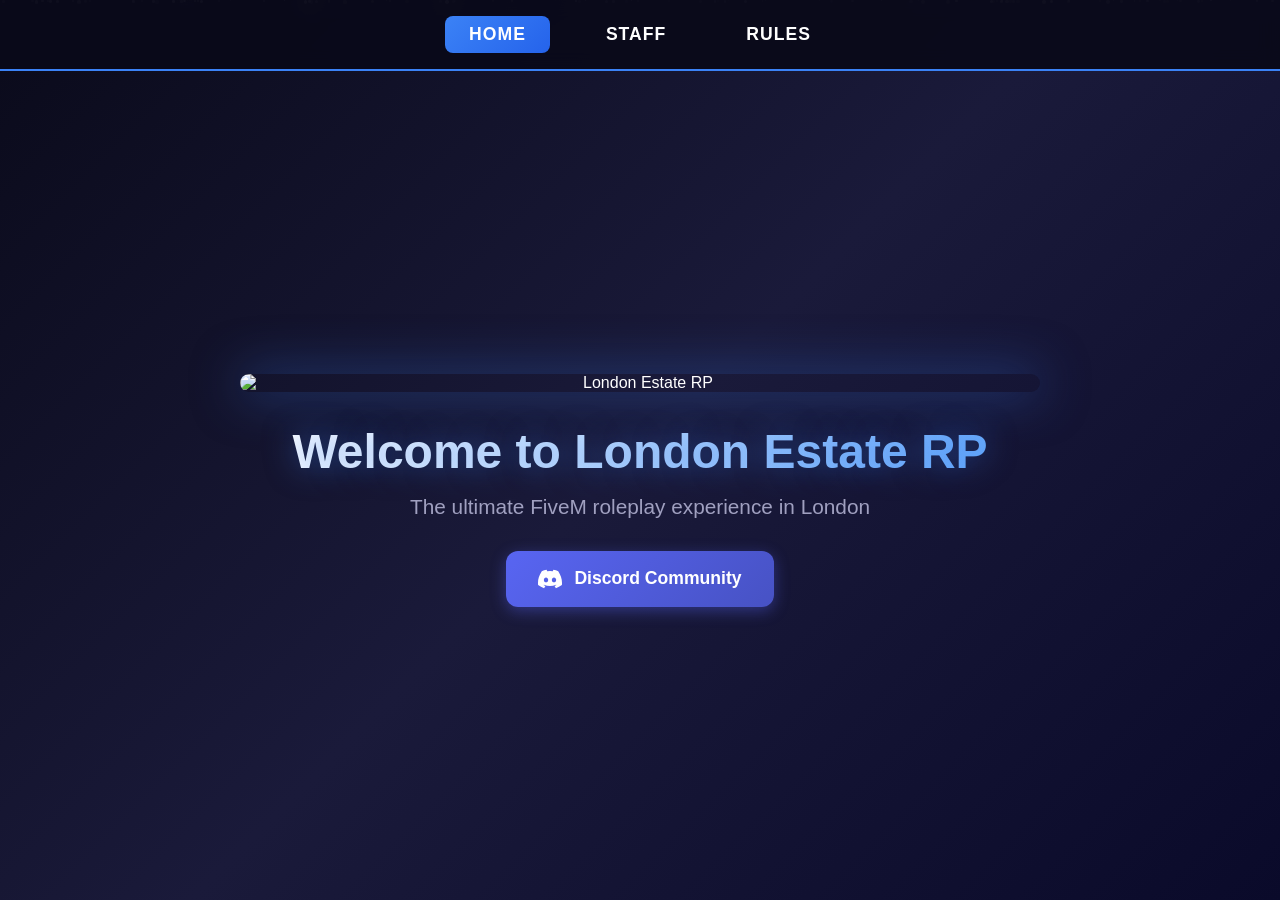
==== index.html @ c41ddf1d "Add files via upload" ====
<!DOCTYPE html>
<html lang="en">
<head>
    <meta charset="UTF-8">
    <meta name="viewport" content="width=device-width, initial-scale=1.0">
    <title>London Estate RP - Home</title>
    <link rel="stylesheet" href="styles.css">
</head>
<body>
    <div class="stars"></div>
    
    <nav>
        <div class="nav-container">
            <a href="index.html" class="nav-link active">Home</a>
            <a href="staff.html" class="nav-link">Staff</a>
            <a href="rules.html" class="nav-link">Rules</a>
        </div>
    </nav>

    <main>
        <div class="hero">
            <img src="london-estate-rp-banner.png" alt="London Estate RP" class="banner">
            <h1>Welcome to London Estate RP</h1>
            <p>The ultimate FiveM roleplay experience in London</p>
            <a href="https://discord.gg/jZYzh3n5dC" target="_blank" class="discord-btn">
                <svg width="24" height="24" viewBox="0 0 24 24" fill="currentColor">
                    <path d="M20.317 4.37a19.791 19.791 0 0 0-4.885-1.515.074.074 0 0 0-.079.037c-.21.375-.444.864-.608 1.25a18.27 18.27 0 0 0-5.487 0 12.64 12.64 0 0 0-.617-1.25.077.077 0 0 0-.079-.037A19.736 19.736 0 0 0 3.677 4.37a.07.07 0 0 0-.032.027C.533 9.046-.32 13.58.099 18.057a.082.082 0 0 0 .031.057 19.9 19.9 0 0 0 5.993 3.03.078.078 0 0 0 .084-.028 14.09 14.09 0 0 0 1.226-1.994.076.076 0 0 0-.041-.106 13.107 13.107 0 0 1-1.872-.892.077.077 0 0 1-.008-.128 10.2 10.2 0 0 0 .372-.292.074.074 0 0 1 .077-.01c3.928 1.793 8.18 1.793 12.062 0a.074.074 0 0 1 .078.01c.12.098.246.198.373.292a.077.077 0 0 1-.006.127 12.299 12.299 0 0 1-1.873.892.077.077 0 0 0-.041.107c.36.698.772 1.362 1.225 1.993a.076.076 0 0 0 .084.028 19.839 19.839 0 0 0 6.002-3.03.077.077 0 0 0 .032-.054c.5-5.177-.838-9.674-3.549-13.66a.061.061 0 0 0-.031-.03zM8.02 15.33c-1.183 0-2.157-1.085-2.157-2.419 0-1.333.956-2.419 2.157-2.419 1.21 0 2.176 1.096 2.157 2.42 0 1.333-.956 2.418-2.157 2.418zm7.975 0c-1.183 0-2.157-1.085-2.157-2.419 0-1.333.955-2.419 2.157-2.419 1.21 0 2.176 1.096 2.157 2.42 0 1.333-.946 2.418-2.157 2.418z"/>
                </svg>
                Discord Community
            </a>
        </div>
    </main>

    <script src="script.js"></script>
</body>
</html>
---- styles.css ----
* {
    margin: 0;
    padding: 0;
    box-sizing: border-box;
}

body {
    font-family: 'Segoe UI', Tahoma, Geneva, Verdana, sans-serif;
    background: linear-gradient(135deg, #0a0a1a 0%, #1a1a3a 50%, #0a0a2a 100%);
    color: #ffffff;
    min-height: 100vh;
    overflow-x: hidden;
}

/* Falling Stars Background */
.stars {
    position: fixed;
    top: 0;
    left: 0;
    width: 100%;
    height: 100%;
    pointer-events: none;
    z-index: 0;
    overflow: hidden;
}

.star {
    position: absolute;
    width: 2px;
    height: 2px;
    background: white;
    border-radius: 50%;
    animation: fall linear infinite;
}

@keyframes fall {
    0% {
        transform: translateY(-10px);
        opacity: 1;
    }
    100% {
        transform: translateY(100vh);
        opacity: 0;
    }
}

/* Navigation */
nav {
    position: fixed;
    top: 0;
    left: 0;
    right: 0;
    background: rgba(10, 10, 26, 0.95);
    backdrop-filter: blur(10px);
    border-bottom: 2px solid #3b82f6;
    z-index: 1000;
    padding: 1rem 0;
}

.nav-container {
    max-width: 1200px;
    margin: 0 auto;
    display: flex;
    justify-content: center;
    gap: 2rem;
    padding: 0 2rem;
}

.nav-link {
    color: #ffffff;
    text-decoration: none;
    font-size: 1.1rem;
    font-weight: 600;
    padding: 0.5rem 1.5rem;
    border-radius: 8px;
    transition: all 0.3s ease;
    text-transform: uppercase;
    letter-spacing: 1px;
}

.nav-link:hover {
    background: rgba(59, 130, 246, 0.2);
    color: #60a5fa;
}

.nav-link.active {
    background: linear-gradient(135deg, #3b82f6, #2563eb);
    color: #ffffff;
}

/* Main Content */
main {
    position: relative;
    z-index: 1;
    padding-top: 80px;
    min-height: 100vh;
}

/* Hero Section */
.hero {
    display: flex;
    flex-direction: column;
    align-items: center;
    justify-content: center;
    min-height: calc(100vh - 80px);
    padding: 2rem;
    text-align: center;
}

.banner {
    max-width: 800px;
    width: 100%;
    height: auto;
    border-radius: 20px;
    box-shadow: 0 0 50px rgba(59, 130, 246, 0.5);
    margin-bottom: 2rem;
}

.hero h1 {
    font-size: 3rem;
    margin-bottom: 1rem;
    background: linear-gradient(135deg, #ffffff, #60a5fa);
    -webkit-background-clip: text;
    -webkit-text-fill-color: transparent;
    background-clip: text;
    text-shadow: 0 0 30px rgba(59, 130, 246, 0.5);
}

.hero p {
    font-size: 1.3rem;
    color: #a0a0c0;
    margin-bottom: 2rem;
}

/* Discord Button */
.discord-btn {
    display: inline-flex;
    align-items: center;
    gap: 0.75rem;
    background: linear-gradient(135deg, #5865f2, #4752c4);
    color: #ffffff;
    text-decoration: none;
    padding: 1rem 2rem;
    border-radius: 12px;
    font-size: 1.1rem;
    font-weight: 600;
    transition: all 0.3s ease;
    box-shadow: 0 4px 15px rgba(88, 101, 242, 0.4);
}

.discord-btn:hover {
    transform: translateY(-3px);
    box-shadow: 0 6px 25px rgba(88, 101, 242, 0.6);
}

.discord-btn svg {
    width: 24px;
    height: 24px;
}

/* Page Header */
.page-header {
    text-align: center;
    padding: 3rem 2rem;
}

.page-header h1 {
    font-size: 2.5rem;
    margin-bottom: 1rem;
    background: linear-gradient(135deg, #ffffff, #60a5fa);
    -webkit-background-clip: text;
    -webkit-text-fill-color: transparent;
    background-clip: text;
}

.page-header p {
    font-size: 1.2rem;
    color: #a0a0c0;
}

/* Staff Grid */
.staff-grid {
    display: grid;
    grid-template-columns: repeat(auto-fit, minmax(280px, 1fr));
    gap: 2rem;
    max-width: 1200px;
    margin: 0 auto;
    padding: 2rem;
}

.staff-card {
    background: rgba(30, 30, 60, 0.8);
    border: 2px solid rgba(59, 130, 246, 0.3);
    border-radius: 16px;
    padding: 2rem;
    text-align: center;
    transition: all 0.3s ease;
    backdrop-filter: blur(10px);
}

.staff-card:hover {
    transform: translateY(-5px);
    border-color: #3b82f6;
    box-shadow: 0 10px 30px rgba(59, 130, 246, 0.3);
}

.staff-avatar {
    width: 80px;
    height: 80px;
    margin: 0 auto 1.5rem;
    background: linear-gradient(135deg, #3b82f6, #2563eb);
    border-radius: 50%;
    display: flex;
    align-items: center;
    justify-content: center;
}

.staff-avatar svg {
    color: #ffffff;
}

.staff-card h3 {
    font-size: 1.3rem;
    margin-bottom: 0.5rem;
    color: #ffffff;
}

.staff-role {
    color: #60a5fa;
    font-weight: 500;
}

.join-staff {
    text-align: center;
    padding: 3rem 2rem;
    max-width: 800px;
    margin: 0 auto;
}

.join-staff h2 {
    font-size: 2rem;
    margin-bottom: 1rem;
    color: #ffffff;
}

.join-staff p {
    font-size: 1.1rem;
    color: #a0a0c0;
    margin-bottom: 2rem;
}

/* Rules Container */
.rules-container {
    max-width: 1000px;
    margin: 0 auto;
    padding: 2rem;
}

.rule-section {
    background: rgba(30, 30, 60, 0.8);
    border: 2px solid rgba(59, 130, 246, 0.3);
    border-radius: 16px;
    padding: 2rem;
    margin-bottom: 2rem;
    backdrop-filter: blur(10px);
}

.rule-section.important {
    border-color: #f59e0b;
    background: rgba(60, 40, 20, 0.8);
}

.rule-section h2 {
    font-size: 1.8rem;
    margin-bottom: 1.5rem;
    color: #60a5fa;
    border-bottom: 2px solid rgba(59, 130, 246, 0.3);
    padding-bottom: 0.5rem;
}

.rule-section.important h2 {
    color: #f59e0b;
    border-color: rgba(245, 158, 11, 0.3);
}

.rule-item {
    margin-bottom: 1.5rem;
    padding: 1rem;
    background: rgba(20, 20, 40, 0.5);
    border-radius: 8px;
    border-left: 4px solid #3b82f6;
}

.rule-item h3 {
    font-size: 1.2rem;
    margin-bottom: 0.5rem;
    color: #ffffff;
}

.rule-item p {
    color: #a0a0c0;
    line-height: 1.6;
    margin-bottom: 0.5rem;
}

.rule-item .punishment {
    color: #ef4444;
    font-weight: 600;
    font-size: 0.9rem;
}

.rules-footer {
    text-align: center;
    padding: 3rem 2rem;
}

.rules-footer p {
    font-size: 1.1rem;
    color: #a0a0c0;
    margin-bottom: 2rem;
}

/* Responsive Design */
@media (max-width: 768px) {
    .nav-container {
        flex-direction: column;
        gap: 0.5rem;
        padding: 0 1rem;
    }

    .nav-link {
        padding: 0.75rem 1rem;
        font-size: 1rem;
    }

    .hero h1 {
        font-size: 2rem;
    }

    .hero p {
        font-size: 1rem;
    }

    .page-header h1 {
        font-size: 2rem;
    }

    .staff-grid {
        grid-template-columns: 1fr;
        padding: 1rem;
    }

    .rules-container {
        padding: 1rem;
    }

    .rule-section {
        padding: 1.5rem;
    }
}

@media (max-width: 480px) {
    .hero h1 {
        font-size: 1.5rem;
    }

    .discord-btn {
        padding: 0.75rem 1.5rem;
        font-size: 1rem;
    }
}
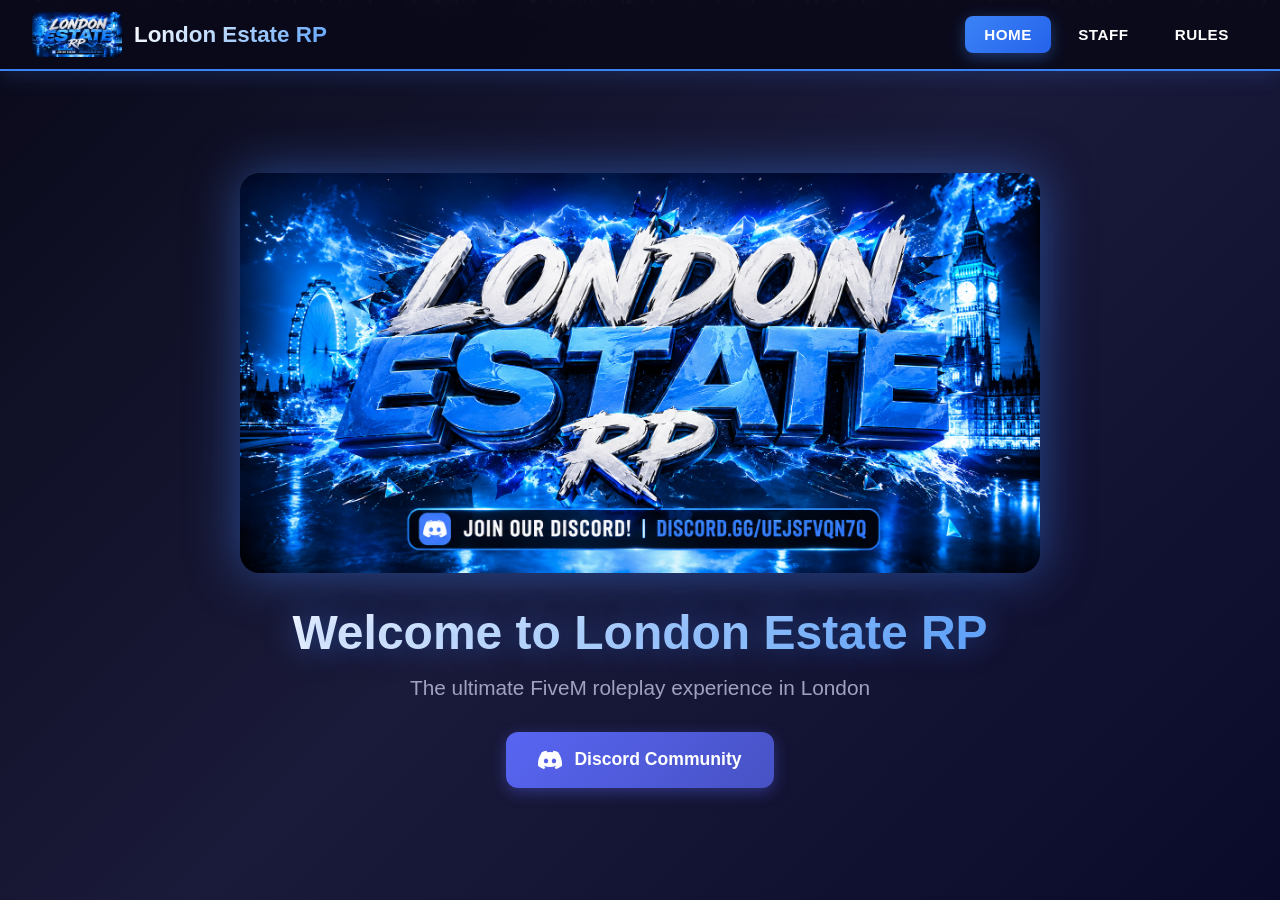
==== commit c9dde72a: "Add files via upload" ====
--- a/index.html
+++ b/index.html
@@ -11,9 +11,15 @@
     
     <nav>
         <div class="nav-container">
-            <a href="index.html" class="nav-link active">Home</a>
-            <a href="staff.html" class="nav-link">Staff</a>
-            <a href="rules.html" class="nav-link">Rules</a>
+            <a href="index.html" class="nav-logo">
+                <img src="london-estate-rp-banner.png" alt="London Estate RP Logo">
+                <span class="nav-logo-text">London Estate RP</span>
+            </a>
+            <div class="nav-links">
+                <a href="index.html" class="nav-link active">Home</a>
+                <a href="staff.html" class="nav-link">Staff</a>
+                <a href="rules.html" class="nav-link">Rules</a>
+            </div>
         </div>
     </nav>
 
--- a/styles.css
+++ b/styles.css
@@ -54,45 +54,76 @@
     backdrop-filter: blur(10px);
     border-bottom: 2px solid #3b82f6;
     z-index: 1000;
-    padding: 1rem 0;
+    padding: 0.75rem 0;
+    box-shadow: 0 4px 20px rgba(59, 130, 246, 0.2);
 }
 
 .nav-container {
-    max-width: 1200px;
+    max-width: 1400px;
     margin: 0 auto;
     display: flex;
-    justify-content: center;
-    gap: 2rem;
+    justify-content: space-between;
+    align-items: center;
     padding: 0 2rem;
 }
 
+.nav-links {
+    display: flex;
+    gap: 0.5rem;
+}
+
 .nav-link {
     color: #ffffff;
     text-decoration: none;
-    font-size: 1.1rem;
+    font-size: 0.95rem;
     font-weight: 600;
-    padding: 0.5rem 1.5rem;
+    padding: 0.6rem 1.2rem;
     border-radius: 8px;
     transition: all 0.3s ease;
     text-transform: uppercase;
-    letter-spacing: 1px;
+    letter-spacing: 0.5px;
 }
 
 .nav-link:hover {
-    background: rgba(59, 130, 246, 0.2);
+    background: rgba(59, 130, 246, 0.3);
     color: #60a5fa;
+    transform: translateY(-2px);
 }
 
 .nav-link.active {
     background: linear-gradient(135deg, #3b82f6, #2563eb);
     color: #ffffff;
+    box-shadow: 0 4px 15px rgba(59, 130, 246, 0.4);
+}
+
+/* Logo */
+.nav-logo {
+    display: flex;
+    align-items: center;
+    gap: 0.75rem;
+    text-decoration: none;
+}
+
+.nav-logo img {
+    height: 45px;
+    width: auto;
+    border-radius: 8px;
+}
+
+.nav-logo-text {
+    font-size: 1.4rem;
+    font-weight: 700;
+    background: linear-gradient(135deg, #ffffff, #60a5fa);
+    -webkit-background-clip: text;
+    -webkit-text-fill-color: transparent;
+    background-clip: text;
 }
 
 /* Main Content */
 main {
     position: relative;
     z-index: 1;
-    padding-top: 80px;
+    padding-top: 70px;
     min-height: 100vh;
 }
 
@@ -324,13 +355,27 @@
 @media (max-width: 768px) {
     .nav-container {
         flex-direction: column;
-        gap: 0.5rem;
+        gap: 1rem;
         padding: 0 1rem;
     }
 
+    .nav-links {
+        width: 100%;
+        justify-content: center;
+        flex-wrap: wrap;
+    }
+
     .nav-link {
-        padding: 0.75rem 1rem;
-        font-size: 1rem;
+        padding: 0.5rem 1rem;
+        font-size: 0.85rem;
+    }
+
+    .nav-logo-text {
+        font-size: 1.2rem;
+    }
+
+    .nav-logo img {
+        height: 35px;
     }
 
     .hero h1 {
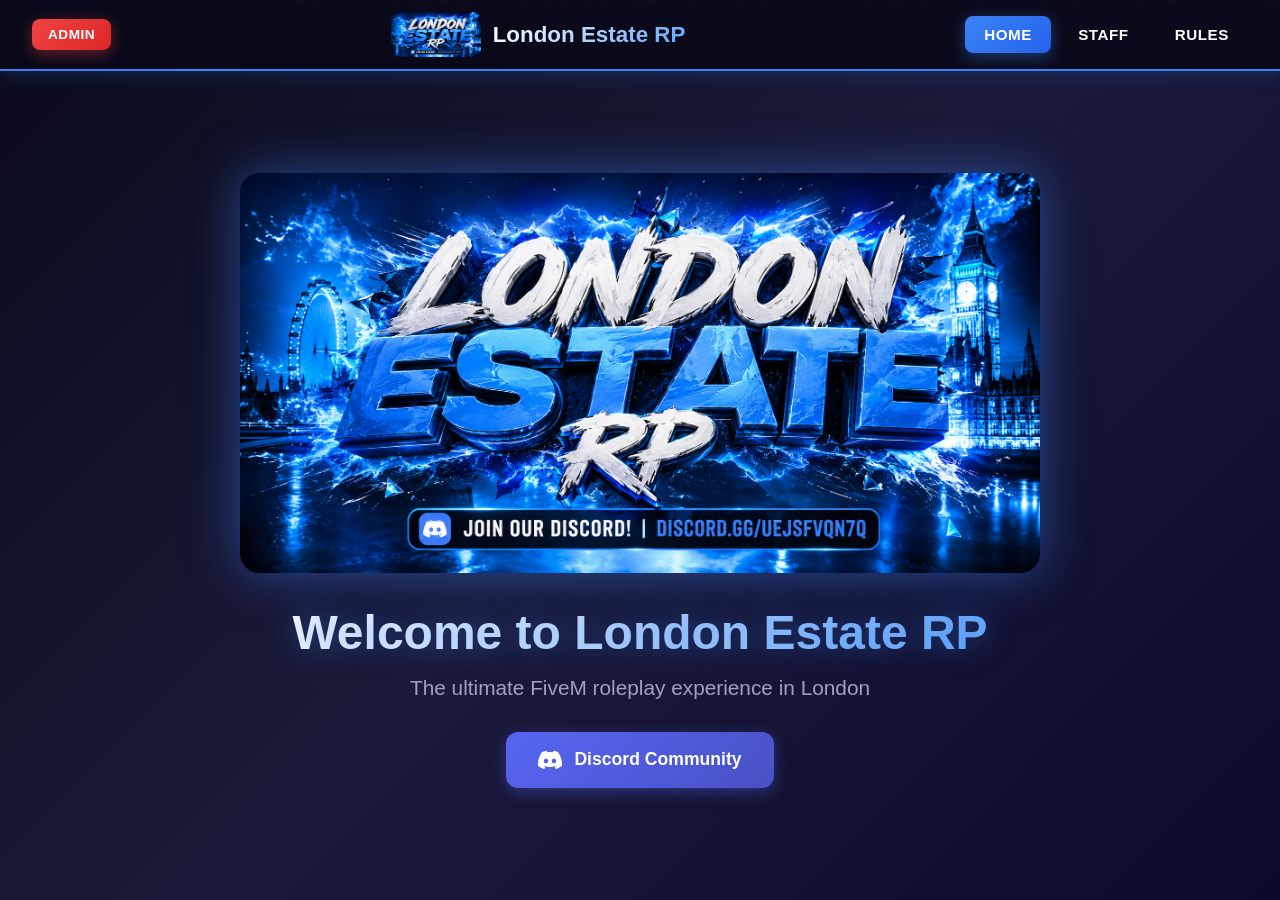
==== commit c584e5d1: "Add files via upload" ====
--- a/index.html
+++ b/index.html
@@ -11,6 +11,7 @@
     
     <nav>
         <div class="nav-container">
+            <button class="admin-btn" onclick="openAdminModal()">ADMIN</button>
             <a href="index.html" class="nav-logo">
                 <img src="london-estate-rp-banner.png" alt="London Estate RP Logo">
                 <span class="nav-logo-text">London Estate RP</span>
@@ -22,6 +23,18 @@
             </div>
         </div>
     </nav>
+
+    <!-- Admin Login Modal -->
+    <div id="adminModal" class="modal">
+        <div class="modal-content">
+            <span class="close" onclick="closeAdminModal()">&times;</span>
+            <h2>Admin Access</h2>
+            <p>Enter admin code:</p>
+            <input type="password" id="adminCode" placeholder="Enter code">
+            <button onclick="verifyAdminCode()">Submit</button>
+            <p id="errorMessage" class="error"></p>
+        </div>
+    </div>
 
     <main>
         <div class="hero">
@@ -38,5 +51,6 @@
     </main>
 
     <script src="script.js"></script>
+    <script src="admin.js"></script>
 </body>
 </html>
--- a/styles.css
+++ b/styles.css
@@ -351,6 +351,281 @@
     margin-bottom: 2rem;
 }
 
+/* Admin Button */
+.admin-btn {
+    background: linear-gradient(135deg, #ef4444, #dc2626);
+    color: #ffffff;
+    border: none;
+    padding: 0.5rem 1rem;
+    border-radius: 8px;
+    font-size: 0.85rem;
+    font-weight: 600;
+    cursor: pointer;
+    transition: all 0.3s ease;
+    text-transform: uppercase;
+    letter-spacing: 0.5px;
+    box-shadow: 0 4px 15px rgba(239, 68, 68, 0.4);
+}
+
+.admin-btn:hover {
+    transform: translateY(-2px);
+    box-shadow: 0 6px 20px rgba(239, 68, 68, 0.6);
+}
+
+/* Modal */
+.modal {
+    display: none;
+    position: fixed;
+    z-index: 2000;
+    left: 0;
+    top: 0;
+    width: 100%;
+    height: 100%;
+    background-color: rgba(0, 0, 0, 0.8);
+    backdrop-filter: blur(5px);
+}
+
+.modal-content {
+    background: linear-gradient(135deg, #1a1a3a, #2a2a4a);
+    margin: 15% auto;
+    padding: 2rem;
+    border: 2px solid #3b82f6;
+    border-radius: 16px;
+    width: 90%;
+    max-width: 400px;
+    box-shadow: 0 0 50px rgba(59, 130, 246, 0.5);
+    position: relative;
+}
+
+.modal-content h2 {
+    color: #ffffff;
+    margin-bottom: 1rem;
+    text-align: center;
+}
+
+.modal-content p {
+    color: #a0a0c0;
+    margin-bottom: 1rem;
+}
+
+.modal-content input {
+    width: 100%;
+    padding: 0.75rem;
+    margin-bottom: 1rem;
+    border: 2px solid rgba(59, 130, 246, 0.3);
+    border-radius: 8px;
+    background: rgba(20, 20, 40, 0.8);
+    color: #ffffff;
+    font-size: 1rem;
+    outline: none;
+    transition: border-color 0.3s ease;
+}
+
+.modal-content input:focus {
+    border-color: #3b82f6;
+}
+
+.modal-content button {
+    width: 100%;
+    padding: 0.75rem;
+    background: linear-gradient(135deg, #3b82f6, #2563eb);
+    color: #ffffff;
+    border: none;
+    border-radius: 8px;
+    font-size: 1rem;
+    font-weight: 600;
+    cursor: pointer;
+    transition: all 0.3s ease;
+}
+
+.modal-content button:hover {
+    transform: translateY(-2px);
+    box-shadow: 0 4px 15px rgba(59, 130, 246, 0.4);
+}
+
+.close {
+    position: absolute;
+    right: 1rem;
+    top: 1rem;
+    color: #a0a0c0;
+    font-size: 28px;
+    font-weight: bold;
+    cursor: pointer;
+    transition: color 0.3s ease;
+}
+
+.close:hover {
+    color: #ffffff;
+}
+
+.error {
+    color: #ef4444;
+    font-weight: 600;
+    text-align: center;
+    margin-top: 0.5rem;
+}
+
+/* Admin Panel */
+.admin-container {
+    max-width: 1200px;
+    margin: 0 auto;
+    padding: 2rem;
+}
+
+.admin-tabs {
+    display: flex;
+    gap: 1rem;
+    margin-bottom: 2rem;
+    border-bottom: 2px solid rgba(59, 130, 246, 0.3);
+    padding-bottom: 1rem;
+}
+
+.tab-btn {
+    background: rgba(30, 30, 60, 0.8);
+    color: #a0a0c0;
+    border: 2px solid rgba(59, 130, 246, 0.3);
+    padding: 0.75rem 1.5rem;
+    border-radius: 8px;
+    font-size: 1rem;
+    font-weight: 600;
+    cursor: pointer;
+    transition: all 0.3s ease;
+}
+
+.tab-btn:hover {
+    background: rgba(59, 130, 246, 0.2);
+    color: #60a5fa;
+}
+
+.tab-btn.active {
+    background: linear-gradient(135deg, #3b82f6, #2563eb);
+    color: #ffffff;
+    border-color: #3b82f6;
+}
+
+.tab-content {
+    display: none;
+}
+
+.tab-content.active {
+    display: block;
+}
+
+.admin-section {
+    background: rgba(30, 30, 60, 0.8);
+    border: 2px solid rgba(59, 130, 246, 0.3);
+    border-radius: 16px;
+    padding: 2rem;
+    backdrop-filter: blur(10px);
+}
+
+.admin-section h2 {
+    color: #60a5fa;
+    margin-bottom: 1.5rem;
+    border-bottom: 2px solid rgba(59, 130, 246, 0.3);
+    padding-bottom: 0.5rem;
+}
+
+.admin-list {
+    margin-bottom: 1.5rem;
+}
+
+.staff-item, .rule-item-edit {
+    background: rgba(20, 20, 40, 0.5);
+    border: 2px solid rgba(59, 130, 246, 0.2);
+    border-radius: 8px;
+    padding: 1.5rem;
+    margin-bottom: 1rem;
+    display: flex;
+    gap: 1rem;
+    align-items: flex-start;
+    flex-wrap: wrap;
+}
+
+.staff-item input, .rule-item-edit input, .rule-item-edit textarea {
+    flex: 1;
+    min-width: 200px;
+    padding: 0.5rem;
+    border: 2px solid rgba(59, 130, 246, 0.3);
+    border-radius: 6px;
+    background: rgba(10, 10, 26, 0.8);
+    color: #ffffff;
+    font-size: 0.95rem;
+    outline: none;
+    transition: border-color 0.3s ease;
+}
+
+.staff-item input:focus, .rule-item-edit input:focus, .rule-item-edit textarea:focus {
+    border-color: #3b82f6;
+}
+
+.rule-item-edit textarea {
+    min-height: 100px;
+    resize: vertical;
+}
+
+.delete-btn {
+    background: linear-gradient(135deg, #ef4444, #dc2626);
+    color: #ffffff;
+    border: none;
+    padding: 0.5rem 1rem;
+    border-radius: 6px;
+    font-size: 0.9rem;
+    font-weight: 600;
+    cursor: pointer;
+    transition: all 0.3s ease;
+}
+
+.delete-btn:hover {
+    transform: translateY(-2px);
+    box-shadow: 0 4px 15px rgba(239, 68, 68, 0.4);
+}
+
+.add-btn, .save-btn {
+    background: linear-gradient(135deg, #10b981, #059669);
+    color: #ffffff;
+    border: none;
+    padding: 0.75rem 1.5rem;
+    border-radius: 8px;
+    font-size: 1rem;
+    font-weight: 600;
+    cursor: pointer;
+    transition: all 0.3s ease;
+    margin-bottom: 1rem;
+}
+
+.add-btn:hover, .save-btn:hover {
+    transform: translateY(-2px);
+    box-shadow: 0 4px 15px rgba(16, 185, 129, 0.4);
+}
+
+.save-btn {
+    background: linear-gradient(135deg, #3b82f6, #2563eb);
+}
+
+.save-btn:hover {
+    box-shadow: 0 4px 15px rgba(59, 130, 246, 0.4);
+}
+
+.image-upload {
+    display: flex;
+    flex-direction: column;
+    gap: 0.5rem;
+}
+
+.image-upload label {
+    color: #a0a0c0;
+    font-size: 0.9rem;
+}
+
+.image-upload input[type="file"] {
+    padding: 0.5rem;
+    border: 2px solid rgba(59, 130, 246, 0.3);
+    border-radius: 6px;
+    background: rgba(10, 10, 26, 0.8);
+    color: #ffffff;
+}
+
 /* Responsive Design */
 @media (max-width: 768px) {
     .nav-container {
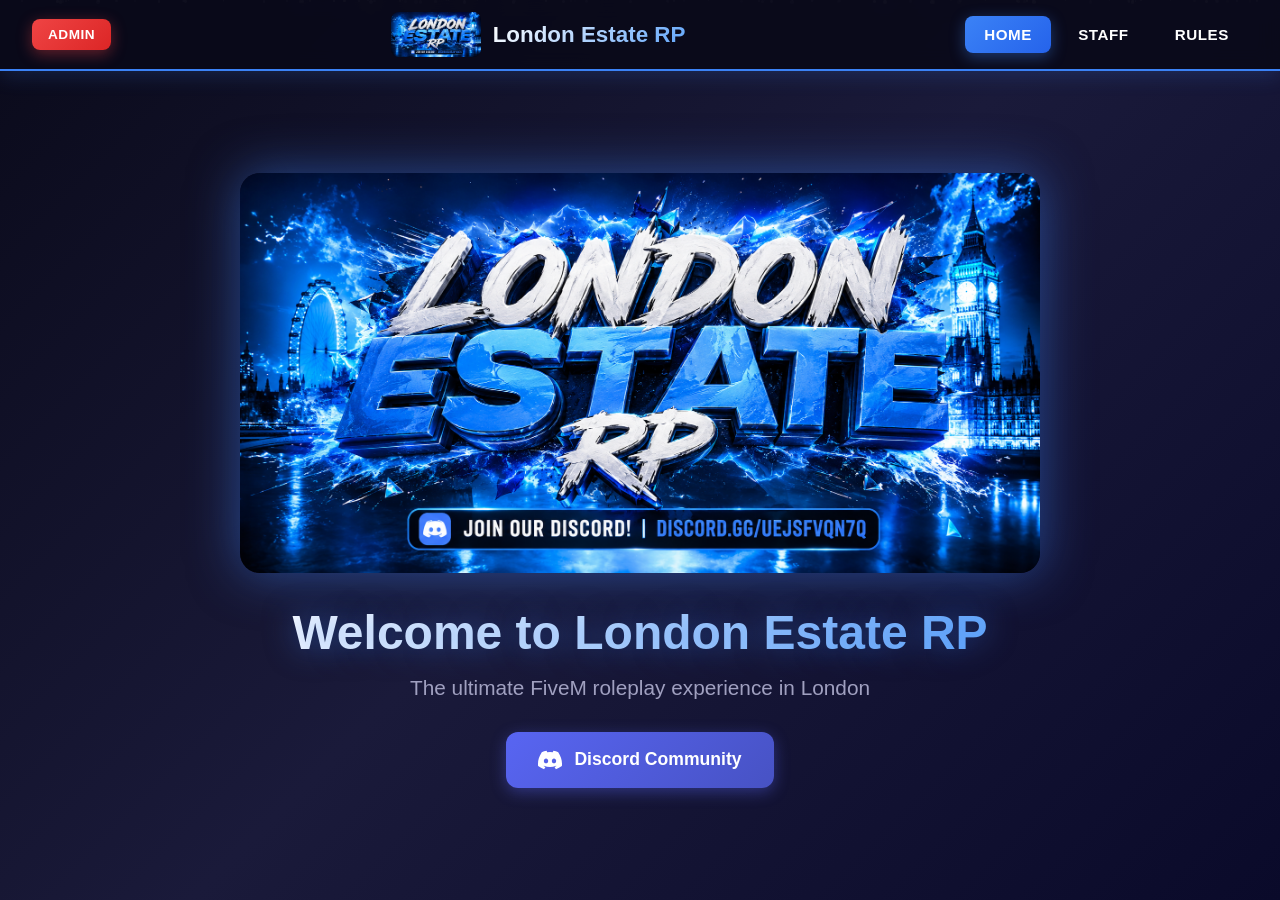
==== commit 8a544b2d: "Add files via upload" ====
--- a/index.html
+++ b/index.html
@@ -26,12 +26,30 @@
 
     <!-- Admin Login Modal -->
     <div id="adminModal" class="modal">
-        <div class="modal-content">
+        <div class="modal-content pin-modal">
             <span class="close" onclick="closeAdminModal()">&times;</span>
             <h2>Admin Access</h2>
-            <p>Enter admin code:</p>
-            <input type="password" id="adminCode" placeholder="Enter code">
-            <button onclick="verifyAdminCode()">Submit</button>
+            <p>Enter PIN code:</p>
+            <div class="pin-display" id="pinDisplay">
+                <span class="pin-dot"></span>
+                <span class="pin-dot"></span>
+                <span class="pin-dot"></span>
+                <span class="pin-dot"></span>
+            </div>
+            <div class="keypad">
+                <button class="keypad-btn" onclick="enterPin(1)">1</button>
+                <button class="keypad-btn" onclick="enterPin(2)">2</button>
+                <button class="keypad-btn" onclick="enterPin(3)">3</button>
+                <button class="keypad-btn" onclick="enterPin(4)">4</button>
+                <button class="keypad-btn" onclick="enterPin(5)">5</button>
+                <button class="keypad-btn" onclick="enterPin(6)">6</button>
+                <button class="keypad-btn" onclick="enterPin(7)">7</button>
+                <button class="keypad-btn" onclick="enterPin(8)">8</button>
+                <button class="keypad-btn" onclick="enterPin(9)">9</button>
+                <button class="keypad-btn clear-btn" onclick="clearPin()">Clear</button>
+                <button class="keypad-btn" onclick="enterPin(0)">0</button>
+                <button class="keypad-btn submit-btn" onclick="submitPin()">Submit</button>
+            </div>
             <p id="errorMessage" class="error"></p>
         </div>
     </div>
--- a/styles.css
+++ b/styles.css
@@ -381,66 +381,133 @@
     top: 0;
     width: 100%;
     height: 100%;
-    background-color: rgba(0, 0, 0, 0.8);
-    backdrop-filter: blur(5px);
+    background-color: rgba(0, 0, 0, 0.9);
+    backdrop-filter: blur(10px);
 }
 
 .modal-content {
     background: linear-gradient(135deg, #1a1a3a, #2a2a4a);
-    margin: 15% auto;
-    padding: 2rem;
+    margin: 10% auto;
+    padding: 2.5rem;
     border: 2px solid #3b82f6;
-    border-radius: 16px;
+    border-radius: 20px;
     width: 90%;
     max-width: 400px;
-    box-shadow: 0 0 50px rgba(59, 130, 246, 0.5);
+    box-shadow: 0 0 60px rgba(59, 130, 246, 0.5);
     position: relative;
+    animation: modalSlideIn 0.3s ease;
+}
+
+@keyframes modalSlideIn {
+    from {
+        transform: translateY(-50px);
+        opacity: 0;
+    }
+    to {
+        transform: translateY(0);
+        opacity: 1;
+    }
+}
+
+@keyframes shake {
+    0%, 100% { transform: translateX(0); }
+    10%, 30%, 50%, 70%, 90% { transform: translateX(-10px); }
+    20%, 40%, 60%, 80% { transform: translateX(10px); }
+}
+
+.pin-modal {
+    max-width: 380px;
+    text-align: center;
 }
 
 .modal-content h2 {
     color: #ffffff;
-    margin-bottom: 1rem;
+    margin-bottom: 0.5rem;
     text-align: center;
+    font-size: 1.8rem;
+    text-transform: uppercase;
+    letter-spacing: 2px;
 }
 
 .modal-content p {
     color: #a0a0c0;
-    margin-bottom: 1rem;
-}
-
-.modal-content input {
-    width: 100%;
-    padding: 0.75rem;
-    margin-bottom: 1rem;
+    margin-bottom: 1.5rem;
+    font-size: 1rem;
+}
+
+.pin-display {
+    display: flex;
+    justify-content: center;
+    gap: 15px;
+    margin-bottom: 2rem;
+}
+
+.pin-dot {
+    width: 15px;
+    height: 15px;
+    border-radius: 50%;
+    background: rgba(59, 130, 246, 0.3);
+    border: 2px solid #3b82f6;
+    transition: all 0.3s ease;
+}
+
+.pin-dot.filled {
+    background: #3b82f6;
+    box-shadow: 0 0 10px #3b82f6;
+}
+
+.keypad {
+    display: grid;
+    grid-template-columns: repeat(3, 1fr);
+    gap: 12px;
+    margin-bottom: 1.5rem;
+}
+
+.keypad-btn {
+    background: rgba(30, 30, 60, 0.8);
+    color: #ffffff;
     border: 2px solid rgba(59, 130, 246, 0.3);
-    border-radius: 8px;
-    background: rgba(20, 20, 40, 0.8);
-    color: #ffffff;
-    font-size: 1rem;
-    outline: none;
-    transition: border-color 0.3s ease;
-}
-
-.modal-content input:focus {
-    border-color: #3b82f6;
-}
-
-.modal-content button {
-    width: 100%;
-    padding: 0.75rem;
-    background: linear-gradient(135deg, #3b82f6, #2563eb);
-    color: #ffffff;
-    border: none;
-    border-radius: 8px;
-    font-size: 1rem;
+    padding: 1.2rem;
+    border-radius: 12px;
+    font-size: 1.5rem;
     font-weight: 600;
     cursor: pointer;
-    transition: all 0.3s ease;
-}
-
-.modal-content button:hover {
-    transform: translateY(-2px);
-    box-shadow: 0 4px 15px rgba(59, 130, 246, 0.4);
+    transition: all 0.2s ease;
+    text-shadow: 0 0 10px rgba(59, 130, 246, 0.5);
+}
+
+.keypad-btn:hover {
+    background: rgba(59, 130, 246, 0.3);
+    border-color: #3b82f6;
+    transform: scale(1.05);
+    box-shadow: 0 0 20px rgba(59, 130, 246, 0.4);
+}
+
+.keypad-btn:active {
+    transform: scale(0.95);
+}
+
+.keypad-btn.clear-btn {
+    background: rgba(239, 68, 68, 0.2);
+    border-color: rgba(239, 68, 68, 0.5);
+    font-size: 1rem;
+}
+
+.keypad-btn.clear-btn:hover {
+    background: rgba(239, 68, 68, 0.4);
+    border-color: #ef4444;
+    box-shadow: 0 0 20px rgba(239, 68, 68, 0.4);
+}
+
+.keypad-btn.submit-btn {
+    background: linear-gradient(135deg, #10b981, #059669);
+    border-color: #10b981;
+    font-size: 1rem;
+}
+
+.keypad-btn.submit-btn:hover {
+    background: linear-gradient(135deg, #059669, #047857);
+    box-shadow: 0 0 20px rgba(16, 185, 129, 0.4);
 }
 
 .close {
@@ -466,6 +533,96 @@
 }
 
 /* Admin Panel */
+.admin-header {
+    text-align: center;
+    padding: 3rem 2rem 2rem;
+}
+
+.admin-header h1 {
+    font-size: 2.5rem;
+    margin-bottom: 0.5rem;
+    background: linear-gradient(135deg, #ffffff, #60a5fa);
+    -webkit-background-clip: text;
+    -webkit-text-fill-color: transparent;
+    background-clip: text;
+}
+
+.admin-header p {
+    font-size: 1.2rem;
+    color: #a0a0c0;
+}
+
+.admin-dashboard {
+    max-width: 1400px;
+    margin: 0 auto;
+    padding: 0 2rem 3rem;
+}
+
+/* Stats Grid */
+.stats-grid {
+    display: grid;
+    grid-template-columns: repeat(auto-fit, minmax(280px, 1fr));
+    gap: 1.5rem;
+    margin-bottom: 2.5rem;
+}
+
+.stat-card {
+    background: linear-gradient(135deg, rgba(30, 30, 60, 0.9), rgba(40, 40, 80, 0.9));
+    border: 2px solid rgba(59, 130, 246, 0.3);
+    border-radius: 16px;
+    padding: 1.5rem 2rem;
+    display: flex;
+    align-items: center;
+    gap: 1.5rem;
+    transition: all 0.3s ease;
+    backdrop-filter: blur(10px);
+}
+
+.stat-card:hover {
+    transform: translateY(-5px);
+    border-color: #3b82f6;
+    box-shadow: 0 10px 30px rgba(59, 130, 246, 0.3);
+}
+
+.stat-icon {
+    width: 60px;
+    height: 60px;
+    border-radius: 12px;
+    display: flex;
+    align-items: center;
+    justify-content: center;
+    color: #ffffff;
+}
+
+.staff-icon {
+    background: linear-gradient(135deg, #3b82f6, #2563eb);
+    box-shadow: 0 4px 15px rgba(59, 130, 246, 0.4);
+}
+
+.rules-icon {
+    background: linear-gradient(135deg, #8b5cf6, #7c3aed);
+    box-shadow: 0 4px 15px rgba(139, 92, 246, 0.4);
+}
+
+.status-icon {
+    background: linear-gradient(135deg, #10b981, #059669);
+    box-shadow: 0 4px 15px rgba(16, 185, 129, 0.4);
+}
+
+.stat-info h3 {
+    font-size: 2rem;
+    font-weight: 700;
+    color: #ffffff;
+    margin-bottom: 0.25rem;
+}
+
+.stat-info p {
+    color: #a0a0c0;
+    font-size: 0.95rem;
+    text-transform: uppercase;
+    letter-spacing: 1px;
+}
+
 .admin-container {
     max-width: 1200px;
     margin: 0 auto;
@@ -485,26 +642,39 @@
     color: #a0a0c0;
     border: 2px solid rgba(59, 130, 246, 0.3);
     padding: 0.75rem 1.5rem;
-    border-radius: 8px;
-    font-size: 1rem;
+    border-radius: 10px;
+    font-size: 0.95rem;
     font-weight: 600;
     cursor: pointer;
     transition: all 0.3s ease;
+    display: flex;
+    align-items: center;
+    gap: 0.5rem;
+    text-transform: uppercase;
+    letter-spacing: 0.5px;
 }
 
 .tab-btn:hover {
     background: rgba(59, 130, 246, 0.2);
     color: #60a5fa;
+    transform: translateY(-2px);
 }
 
 .tab-btn.active {
     background: linear-gradient(135deg, #3b82f6, #2563eb);
     color: #ffffff;
     border-color: #3b82f6;
+    box-shadow: 0 4px 15px rgba(59, 130, 246, 0.4);
 }
 
 .tab-content {
     display: none;
+    animation: fadeIn 0.3s ease;
+}
+
+@keyframes fadeIn {
+    from { opacity: 0; transform: translateY(10px); }
+    to { opacity: 1; transform: translateY(0); }
 }
 
 .tab-content.active {
@@ -512,18 +682,29 @@
 }
 
 .admin-section {
-    background: rgba(30, 30, 60, 0.8);
+    background: linear-gradient(135deg, rgba(30, 30, 60, 0.9), rgba(40, 40, 80, 0.9));
     border: 2px solid rgba(59, 130, 246, 0.3);
-    border-radius: 16px;
+    border-radius: 20px;
     padding: 2rem;
     backdrop-filter: blur(10px);
-}
-
-.admin-section h2 {
+    box-shadow: 0 4px 20px rgba(0, 0, 0, 0.3);
+}
+
+.section-header {
+    display: flex;
+    justify-content: space-between;
+    align-items: center;
+    margin-bottom: 2rem;
+    flex-wrap: wrap;
+    gap: 1rem;
+}
+
+.section-header h2 {
     color: #60a5fa;
-    margin-bottom: 1.5rem;
-    border-bottom: 2px solid rgba(59, 130, 246, 0.3);
-    padding-bottom: 0.5rem;
+    margin: 0;
+    font-size: 1.8rem;
+    text-transform: uppercase;
+    letter-spacing: 1px;
 }
 
 .admin-list {
@@ -531,49 +712,61 @@
 }
 
 .staff-item, .rule-item-edit {
-    background: rgba(20, 20, 40, 0.5);
+    background: linear-gradient(135deg, rgba(20, 20, 40, 0.8), rgba(30, 30, 50, 0.8));
     border: 2px solid rgba(59, 130, 246, 0.2);
-    border-radius: 8px;
+    border-radius: 12px;
     padding: 1.5rem;
     margin-bottom: 1rem;
     display: flex;
     gap: 1rem;
     align-items: flex-start;
     flex-wrap: wrap;
+    transition: all 0.3s ease;
+}
+
+.staff-item:hover, .rule-item-edit:hover {
+    border-color: rgba(59, 130, 246, 0.5);
+    box-shadow: 0 4px 15px rgba(59, 130, 246, 0.2);
 }
 
 .staff-item input, .rule-item-edit input, .rule-item-edit textarea {
     flex: 1;
     min-width: 200px;
-    padding: 0.5rem;
+    padding: 0.75rem;
     border: 2px solid rgba(59, 130, 246, 0.3);
-    border-radius: 6px;
-    background: rgba(10, 10, 26, 0.8);
+    border-radius: 8px;
+    background: rgba(10, 10, 26, 0.9);
     color: #ffffff;
     font-size: 0.95rem;
     outline: none;
-    transition: border-color 0.3s ease;
+    transition: all 0.3s ease;
 }
 
 .staff-item input:focus, .rule-item-edit input:focus, .rule-item-edit textarea:focus {
     border-color: #3b82f6;
+    box-shadow: 0 0 10px rgba(59, 130, 246, 0.3);
 }
 
 .rule-item-edit textarea {
     min-height: 100px;
     resize: vertical;
+    width: 100%;
+    flex: none;
 }
 
 .delete-btn {
     background: linear-gradient(135deg, #ef4444, #dc2626);
     color: #ffffff;
     border: none;
-    padding: 0.5rem 1rem;
-    border-radius: 6px;
+    padding: 0.6rem 1.2rem;
+    border-radius: 8px;
     font-size: 0.9rem;
     font-weight: 600;
     cursor: pointer;
     transition: all 0.3s ease;
+    display: flex;
+    align-items: center;
+    gap: 0.5rem;
 }
 
 .delete-btn:hover {
@@ -586,12 +779,16 @@
     color: #ffffff;
     border: none;
     padding: 0.75rem 1.5rem;
-    border-radius: 8px;
-    font-size: 1rem;
+    border-radius: 10px;
+    font-size: 0.95rem;
     font-weight: 600;
     cursor: pointer;
     transition: all 0.3s ease;
-    margin-bottom: 1rem;
+    display: flex;
+    align-items: center;
+    gap: 0.5rem;
+    text-transform: uppercase;
+    letter-spacing: 0.5px;
 }
 
 .add-btn:hover, .save-btn:hover {
@@ -599,8 +796,17 @@
     box-shadow: 0 4px 15px rgba(16, 185, 129, 0.4);
 }
 
+.save-section {
+    margin-top: 2rem;
+    padding-top: 2rem;
+    border-top: 2px solid rgba(59, 130, 246, 0.2);
+    text-align: right;
+}
+
 .save-btn {
     background: linear-gradient(135deg, #3b82f6, #2563eb);
+    padding: 1rem 2rem;
+    font-size: 1rem;
 }
 
 .save-btn:hover {
